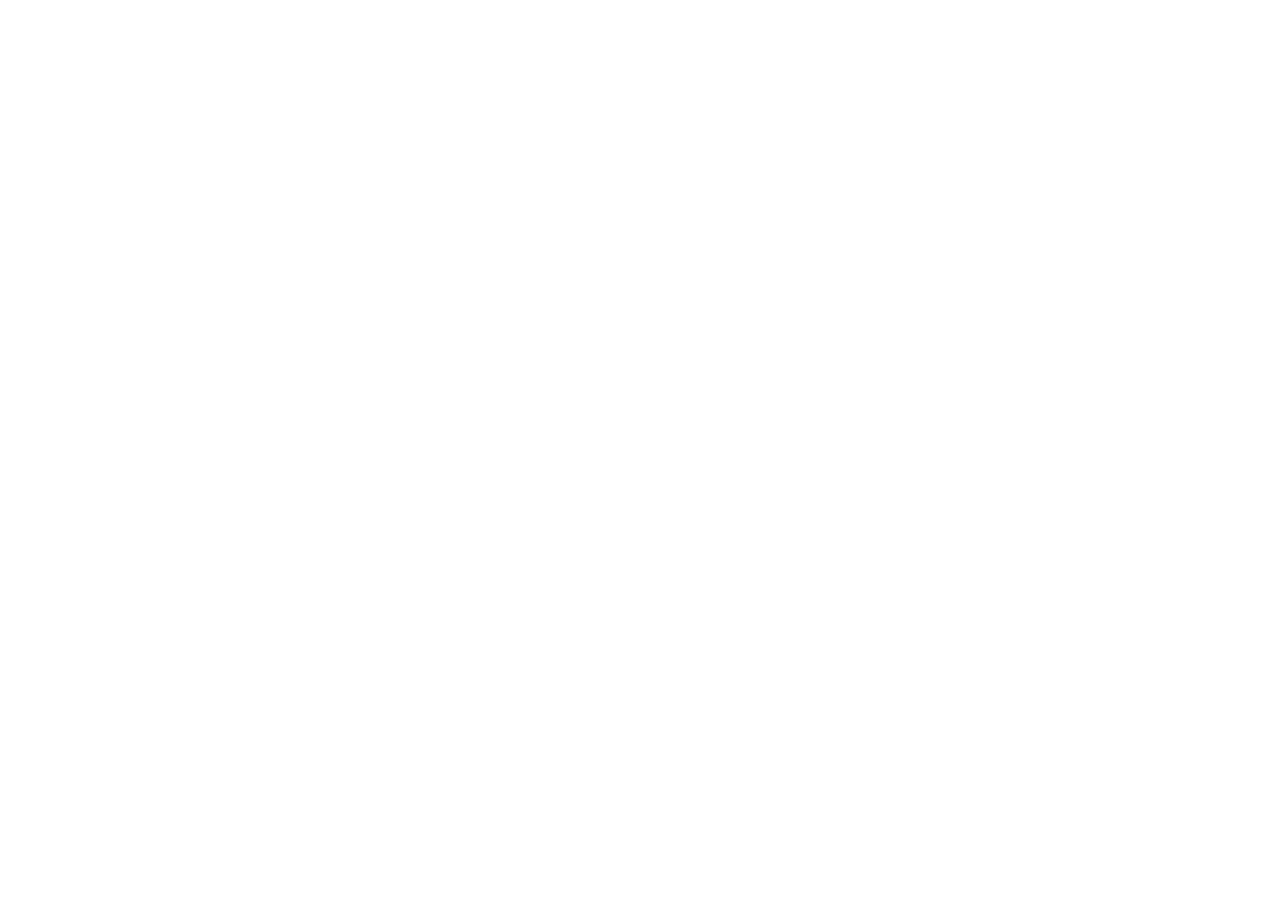
==== FrontEnd/index.html @ 39998ef5 "Create index.html" ====
<!DOCTYPE html>
<html lang="en">
<head>
    <meta charset="UTF-8">
    <meta name="viewport" content="width=device-width, initial-scale=1.0">
    <title>Document</title>
</head>
<body>
    
</body>
</html>
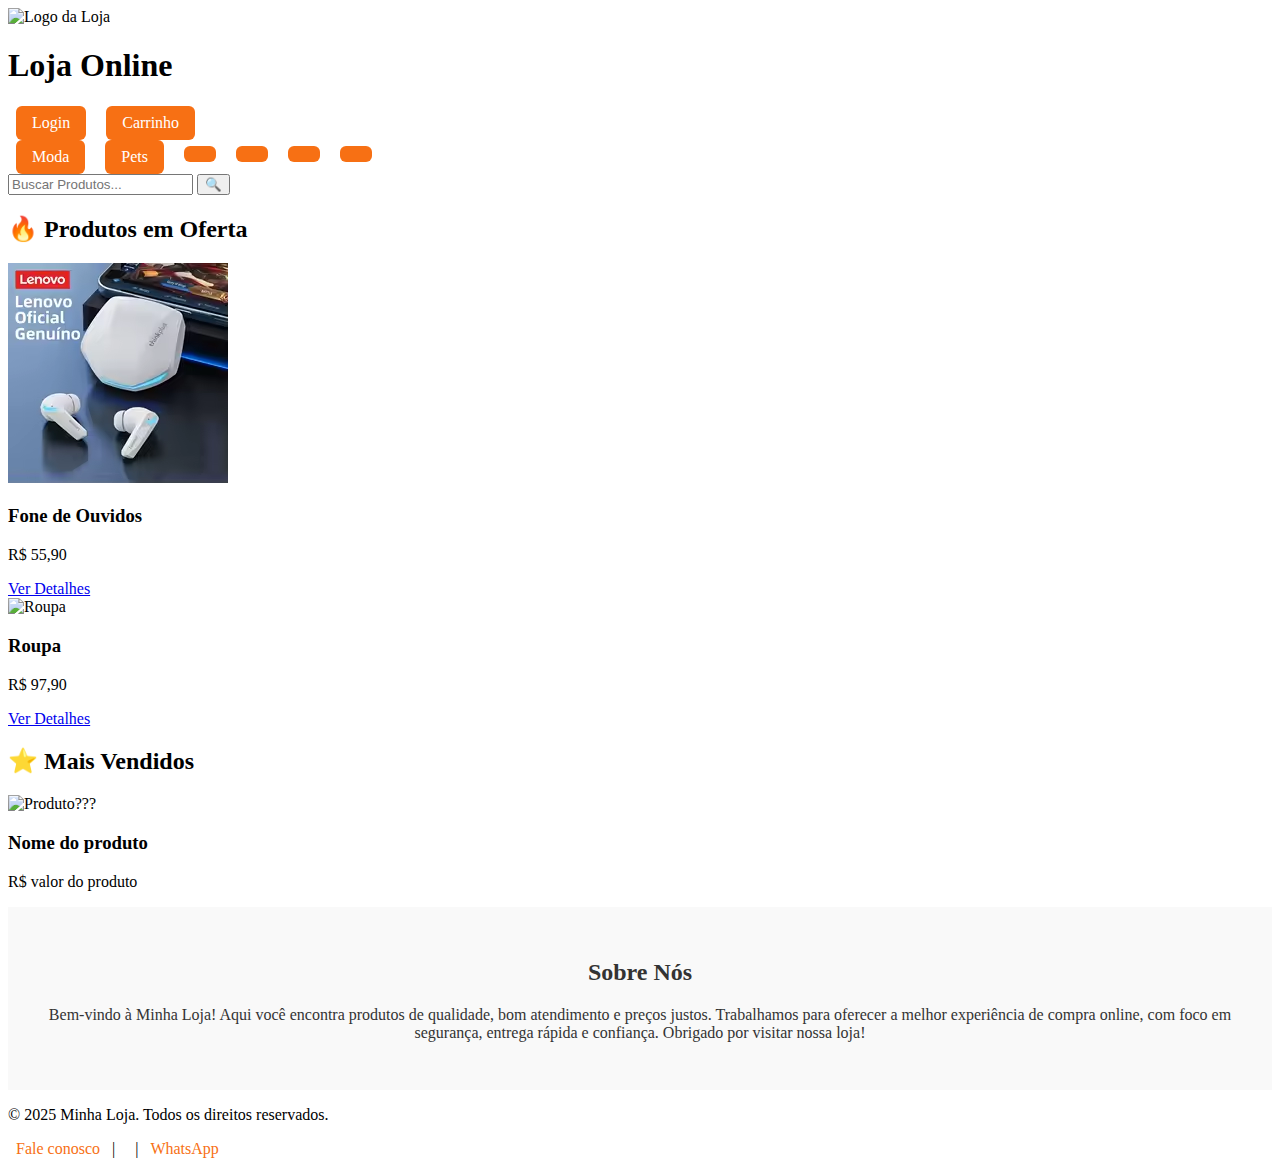
==== commit 3f52dc61: "commit part 1" ====
--- a/FrontEnd/index.html
+++ b/FrontEnd/index.html
@@ -1,11 +1,106 @@
 <!DOCTYPE html>
-<html lang="en">
+<html lang="pt-br">
 <head>
-    <meta charset="UTF-8">
-    <meta name="viewport" content="width=device-width, initial-scale=1.0">
-    <title>Document</title>
+    <meta charset="UTF-8">  <!-- Define o conjunto de caracteres como UTF-8 -->
+    <meta name="viewport" content="width=device-width, initial-scale=1.0"> <!-- Responsividade para dispositivos móveis -->
+    <meta http-equiv="X-UA-Compatible" content="IE=edge" /> <!-- Compatibilidade com Internet Explorer -->
+    <link rel="stylesheet" href="style.css"> <!-- Importa o arquivo de estilos CSS -->
+
+    <title>Loja</title> <!-- Título da aba do navegador -->
 </head>
 <body>
-    
+    <!-- CABEÇALHO -->
+    <header class="cabecalho">
+        <div class="linha-topo">
+            <img src="img/" alt="Logo da Loja" class="logo">
+            
+            <h1 class="nomedaloja">Loja Online</h1>
+
+            <nav class="navegacao">
+                <a href="login.html">Login</a>
+                <a href="carrinho.html">Carrinho</a>
+            </nav>
+
+            <nav class="menu-categorias">
+                <a href="categorias/moda.html">Moda</a>
+                <a href="categorias/pets.html">Pets</a>
+                <a href="categorias/casa-decoracao.html"></a>
+                <a href="categorias/beleza-cuidados-pessoais.html"></a>
+                <a href="categorias/infantil.html"></a>
+                <a href="categorias/eletronicos.html"></a>
+            </nav>
+
+            <!-- BARRA DE PESQUISA DE PRODUTO -->
+            <form class="barradepesquisa">
+                <input
+                    type="text"
+                    id="campoBusca"
+                    name="busca"
+                    placeholder="Buscar Produtos..."
+                    required
+                    minlength="2"
+                    maxlength="50"
+                    pattern="[A-Za-zÀ-ÿ0-9 ]{2,50}" /> <!-- Input validado com regex -->
+
+                <button type="submit">🔍</button>
+            </form>
+
+        </div>
+    </header>
+
+    <!-- CONTEÚDO PRINCIPAL -->
+    <main>
+        <!-- Produtos em oferta aqui -->
+        <section class="destaque">
+            <h2>🔥 Produtos em Oferta</h2>
+            <div class="lista-produtos">
+
+                <!-- Produto 1 -->
+                <div class="produto tecnologicos">
+                    <img src="img/tecnologicos/fone-001/fone_img1.jpg" alt="Fones de Ouvidos">
+                    <h3>Fone de Ouvidos</h3>
+                    <p>R$ 55,90</p>
+                    <a href="produto.html?id=1">Ver Detalhes</a>
+                </div>
+
+                <!-- Produto 2 -->
+                <div class="produto moda">
+                    <img src="img/moda/" alt="Roupa">
+                    <h3>Roupa</h3>
+                    <p>R$ 97,90</p>
+                    <a href="produto.html?id=2">Ver Detalhes</a>
+                </div>
+            </div>
+        </section>
+
+        <section class="destaque">
+            <h2>⭐ Mais Vendidos</h2>
+            <div class="lista-produtos">
+
+                <div class="produto ???">
+                    <img src="" alt="Produto???">
+                    <h3>Nome do produto</h3>
+                    <p>R$ valor do produto</p>
+                    <a href="produto.html?id=?"></a>
+                </div>
+            </div>
+        </section>
+
+    </main>
+
+    <section class="sobre-nos">
+        <h2>Sobre Nós</h2>
+        <p>Bem-vindo à Minha Loja! Aqui você encontra produtos de qualidade, bom atendimento e preços justos. Trabalhamos para oferecer a melhor experiência de compra online, com foco em segurança, entrega rápida e confiança. Obrigado por visitar nossa loja!</p>
+    </section>
+
+    <footer>
+        <p>&copy; 2025 Minha Loja. Todos os direitos reservados.</p>
+        <p>
+            <a href="contato.html">Fale conosco</a> |
+            <a href="mailto:contato@minhaloja.com"></a> |
+            <a href="https://wa.me/5511999999999" target="_blank">WhatsApp</a>
+        </p>
+    </footer>
+
 </body>
 </html>--- a/FrontEnd/style.css
+++ b/FrontEnd/style.css
@@ -0,0 +1,30 @@
+nav a {
+    background-color: #f77014;
+    color: white;
+    padding: 0.5rem 1rem;
+    text-decoration: none;
+    border-radius: 6px;
+    margin: 0 0.5rem;
+    display: inline-block;
+}
+
+nav a:hover {
+    background-color: #e65c00;
+}
+
+.sobre-nos {
+    background-color: #f9f9f9;
+    padding: 2rem;
+    text-align: center;
+    color: #333;
+}
+  
+footer a {
+    color: #f77014;
+    text-decoration: none;
+    margin: 0 0.5rem;
+}
+  
+footer a:hover {
+    text-decoration: underline;
+}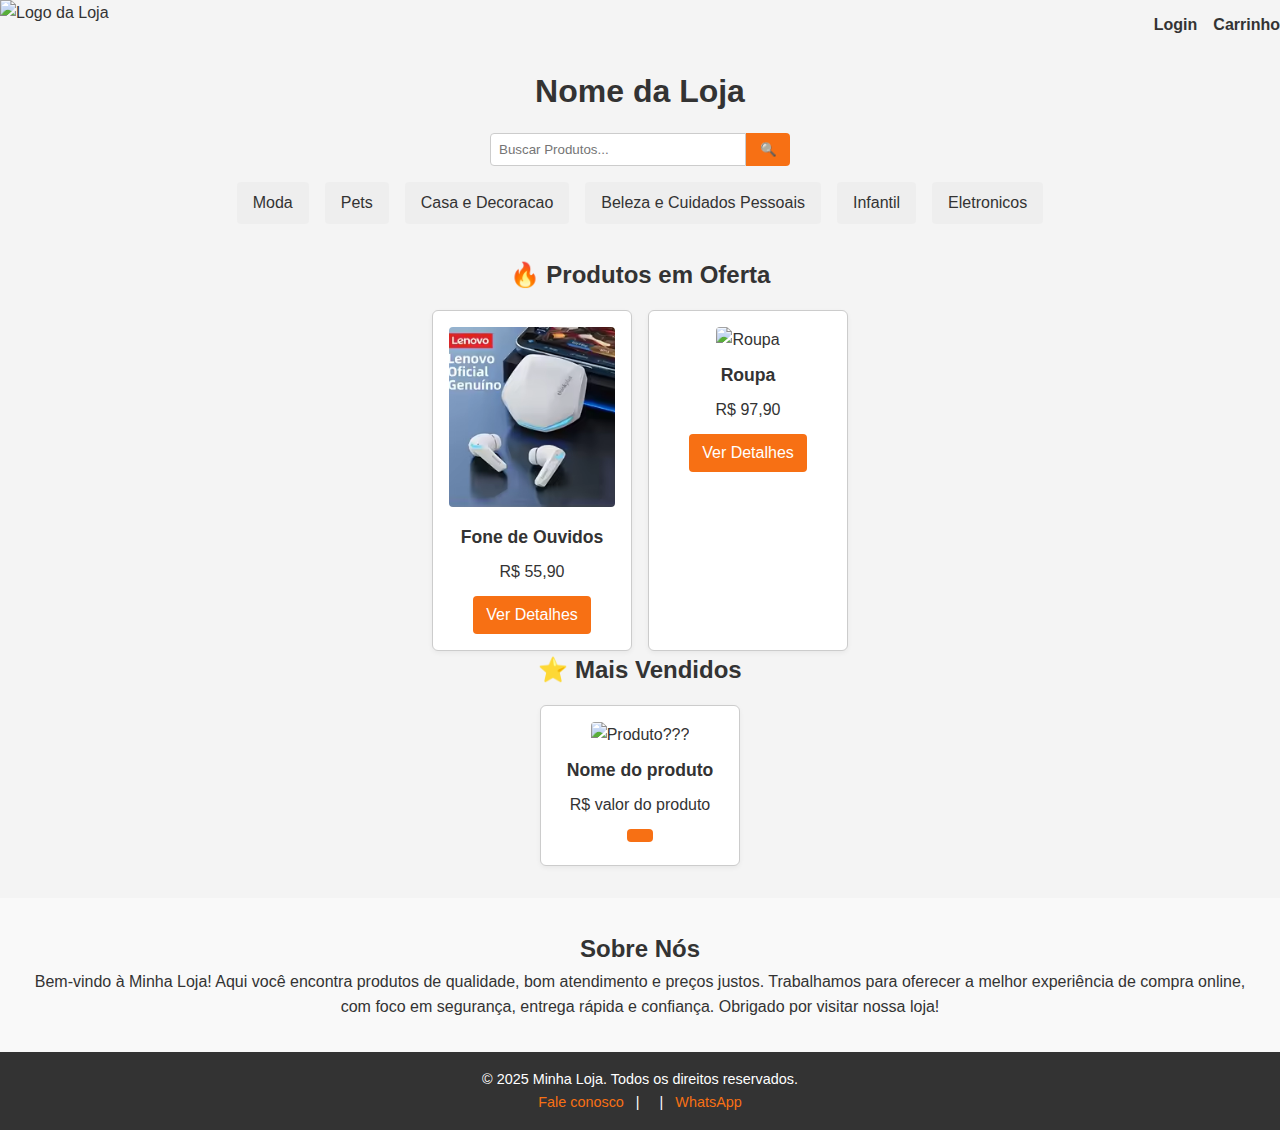
==== commit 41f7934b: "header atualizado-1" ====
--- a/FrontEnd/index.html
+++ b/FrontEnd/index.html
@@ -10,28 +10,20 @@
 </head>
 <body>
     <!-- CABEÇALHO -->
-    <header class="cabecalho">
-        <div class="linha-topo">
+    <header>
+        <div class="topo-header">
             <img src="img/" alt="Logo da Loja" class="logo">
-            
-            <h1 class="nomedaloja">Loja Online</h1>
 
             <nav class="navegacao">
                 <a href="login.html">Login</a>
                 <a href="carrinho.html">Carrinho</a>
             </nav>
+        </div>
 
-            <nav class="menu-categorias">
-                <a href="categorias/moda.html">Moda</a>
-                <a href="categorias/pets.html">Pets</a>
-                <a href="categorias/casa-decoracao.html"></a>
-                <a href="categorias/beleza-cuidados-pessoais.html"></a>
-                <a href="categorias/infantil.html"></a>
-                <a href="categorias/eletronicos.html"></a>
-            </nav>
-
-            <!-- BARRA DE PESQUISA DE PRODUTO -->
-            <form class="barradepesquisa">
+        <!-- BARRA DE PESQUISA DE PRODUTO -->
+        <div class="centralizado">
+            <h1 class="nome-loja">Nome da Loja</h1>
+            <form class="barra-pesquisa">
                 <input
                     type="text"
                     id="campoBusca"
@@ -41,11 +33,18 @@
                     minlength="2"
                     maxlength="50"
                     pattern="[A-Za-zÀ-ÿ0-9 ]{2,50}" /> <!-- Input validado com regex -->
-
                 <button type="submit">🔍</button>
             </form>
+        </div>
 
-        </div>
+        <nav class="menu-categorias">
+            <a href="categorias/moda.html">Moda</a>
+            <a href="categorias/pets.html">Pets</a>
+            <a href="categorias/casa-decoracao.html">Casa e Decoracao</a>
+            <a href="categorias/beleza-cuidados-pessoais.html">Beleza e Cuidados Pessoais</a>
+            <a href="categorias/infantil.html">Infantil</a>
+            <a href="categorias/eletronicos.html">Eletronicos</a>
+        </nav>
     </header>
 
     <!-- CONTEÚDO PRINCIPAL -->
--- a/FrontEnd/style.css
+++ b/FrontEnd/style.css
@@ -1,30 +1,189 @@
-nav a {
+/* Reset básico e fonte */
+* {
+    margin: 0;
+    padding: 0;
+    box-sizing: border-box;
+}
+body {
+    font-family: Arial, sans-serif;
+    background-color: #f4f4f4;
+    color: #333;
+    line-height: 1.6;
+}
+  
+  /* Header com logo, nome, pesquisa, login/carrinho */
+.header {
+    background-color: #fff;
+    border-bottom: 1px solid #ddd;
+    padding: 1rem;
+}
+
+.topo-header {
+    display: flex;
+    justify-content: space-between;
+    align-items: center;
+}
+
+.logo {
+    height: 50px;
+    margin-right: 1rem;
+}
+
+.navegacao {
+    display: flex;
+    gap: 1rem;
+}
+.navegacao a {
+    text-decoration: none;
+    color: #333;
+    font-weight: bold;
+}
+.navegacao a:hover {
+    color: #f77014;
+}
+
+.centralizado {
+    display: flex;
+    flex-direction: column;
+    align-items: center;
+    margin-top: 1rem;
+}
+.nomedaloja {
+    flex: 1;
+    text-align: center;
+    font-size: 1.8rem;
+    color: #0c0000;
+}
+  
+  /* Barra de pesquisa */
+.barra-pesquisa {
+    display: flex;
+    width: 100%;
+    margin: 1rem 0;
+    max-width: 300px;
+}
+.barra-pesquisa input {
+    flex: 1;
+    padding: 0.5rem;
+    border: 1px solid #ccc;
+    border-radius: 4px 0 0 4px;
+}
+.barra-pesquisa button {
+    padding: 0.5em 1em;
+    border: none;
     background-color: #f77014;
     color: white;
-    padding: 0.5rem 1rem;
-    text-decoration: none;
-    border-radius: 6px;
-    margin: 0 0.5rem;
-    display: inline-block;
+    border-radius: 0 4px 4px 0;
+    cursor: pointer;
 }
-
-nav a:hover {
+.barra-pesquisa button:hover {
     background-color: #e65c00;
 }
-
-.sobre-nos {
+  
+  /* Menu de categorias */
+.menu-categorias {
+    display: flex;
+    justify-content: center;
+    gap: 1rem;
+    flex-wrap: wrap;
+}
+.menu-categorias a {
+    text-decoration: none;
+    background-color: #eee;
+    color: #333;
+    padding: 0.5rem 1rem;
+    border-radius: 4px;
+}
+.menu-categorias a:hover {
+    background-color: #ddd;
+}
+  
+  /* Área principal */
+  main {
+    padding: 2rem;
+  }
+  .destaque h2 {
+    text-align: center;
+    margin-bottom: 1rem;
+  }
+  .lista-produtos {
+    display: flex;
+    flex-wrap: wrap;
+    justify-content: center;
+    gap: 1rem;
+  }
+  
+  /* Card de produto */
+  .produto {
+    background-color: #fff;
+    border: 1px solid #ccc;
+    padding: 1rem;
+    width: 200px;
+    border-radius: 6px;
+    box-shadow: 0 2px 5px rgba(0,0,0,0.05);
+    text-align: center;
+  }
+  .produto img {
+    width: 100%;
+    height: 180px;
+    object-fit: cover;
+    border-radius: 4px;
+  }
+  .produto h3 {
+    font-size: 1.1rem;
+    margin: 0.5rem 0;
+  }
+  .produto p {
+    margin: 0.2rem;
+  }
+  .produto a {
+    display: inline-block;
+    margin-top: 0.5rem;
+    background-color: #f77014;
+    color: white;
+    padding: 0.4rem 0.8rem;
+    border-radius: 4px;
+    text-decoration: none;
+  }
+  .produto a:hover {
+    background-color: #e65c00;
+  }
+  
+  /* Seção sobre nós */
+  .sobre-nos {
     background-color: #f9f9f9;
     padding: 2rem;
     text-align: center;
-    color: #333;
-}
+  }
   
-footer a {
+  /* Rodapé */
+  footer {
+    background-color: #333;
+    color: white;
+    padding: 1rem;
+    text-align: center;
+    font-size: 0.9rem;
+  }
+  footer a {
     color: #f77014;
     text-decoration: none;
     margin: 0 0.5rem;
+  }
+  footer a:hover {
+    text-decoration: underline;
+  }
+  
+  /* Responsividade simples */
+  @media (max-width: 600px) {
+    .produto {
+      width: 90%;
+    }
+    .cabecalho-container {
+      flex-direction: column;
+      align-items: center;
+    }
+    .menu-categorias {
+      flex-wrap: wrap;
+    }
 }
-  
-footer a:hover {
-    text-decoration: underline;
-}+  